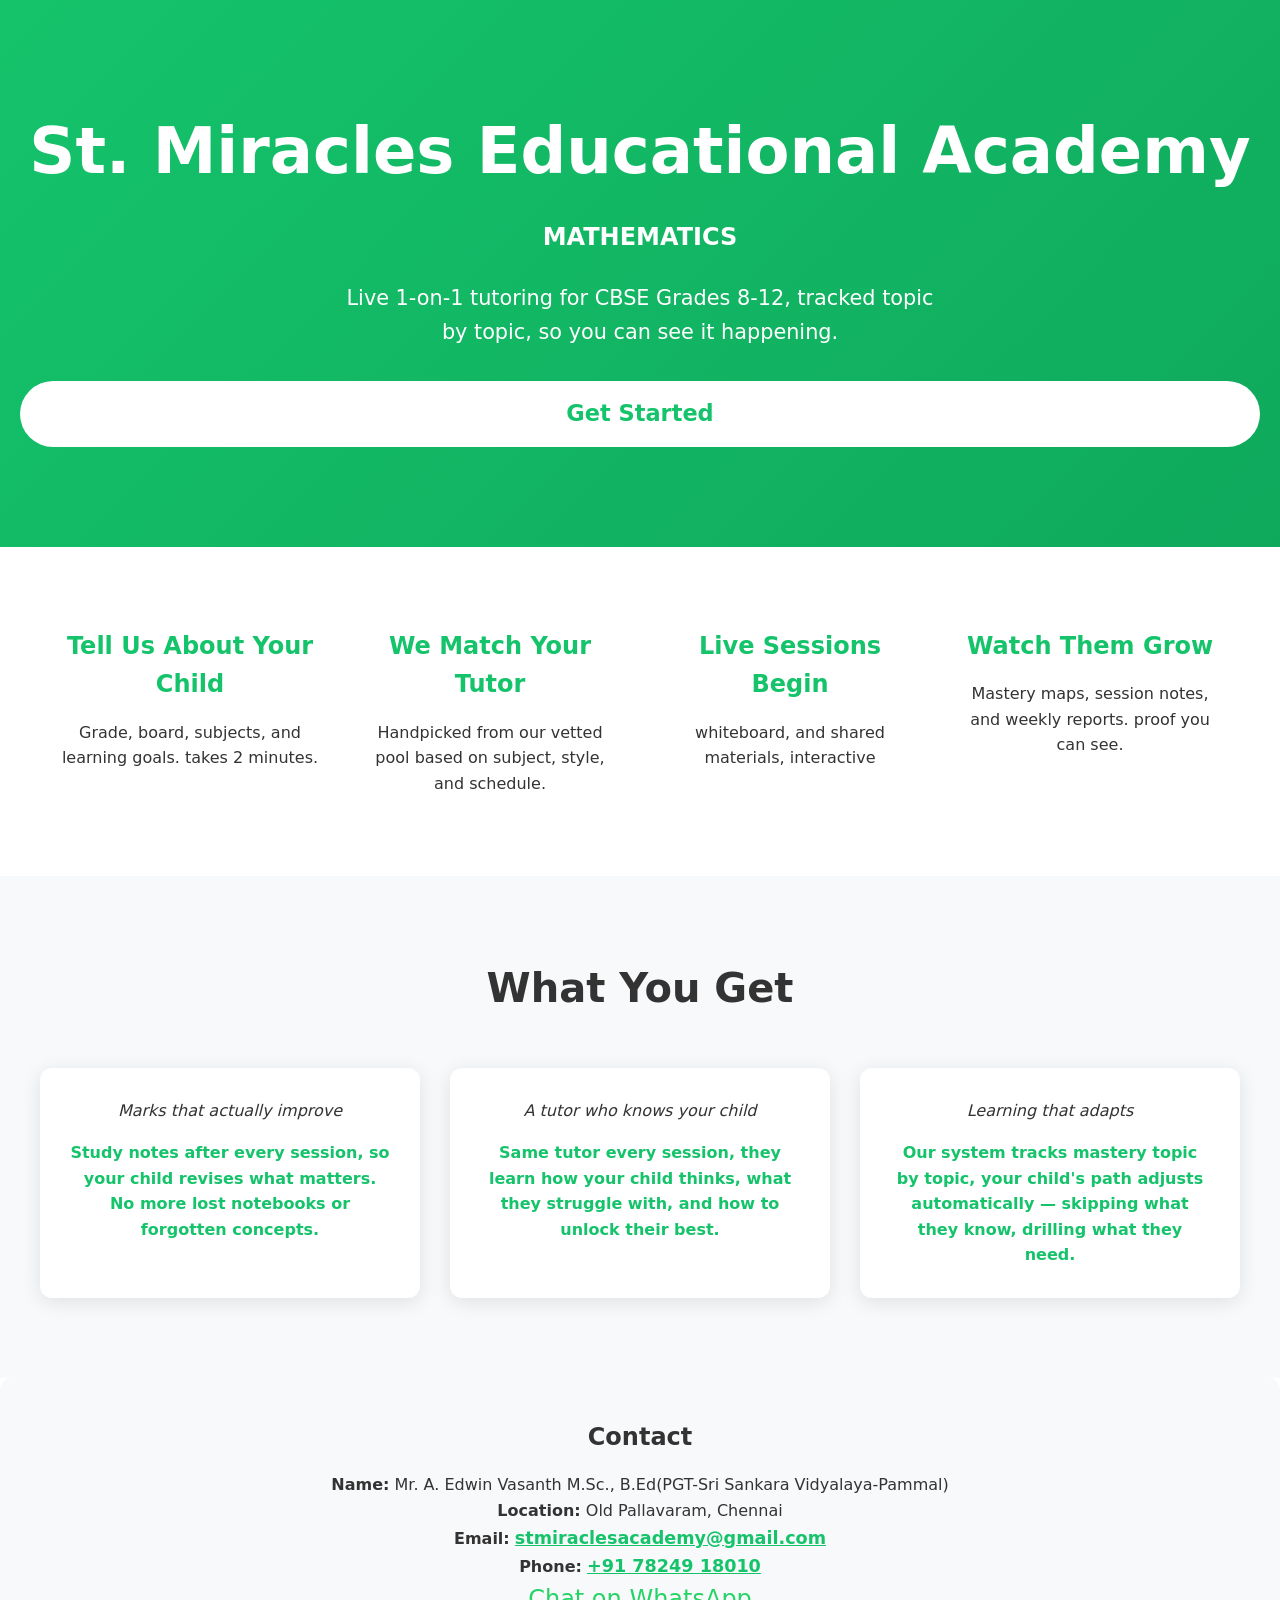
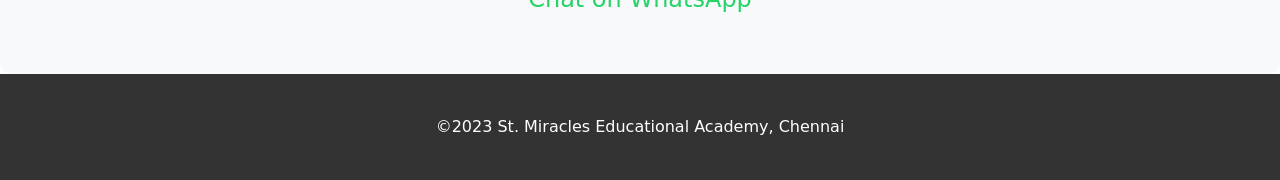
==== index.html @ 6f28f496 "Add files via upload" ====
<!DOCTYPE html>
<html lang="en">
<head>
    <meta charset="UTF-8">
    <meta name="viewport" content="width=device-width, initial-scale=1.0">
    <title>St. Miracles Educational Academy</title>
    <style>
        * { margin: 0; padding: 0; box-sizing: border-box; }
        body { font-family: system-ui, -apple-system, sans-serif; line-height: 1.6; color: #333; }
        .hero { background: linear-gradient(135deg, #15C36B 0%, #0fa95c 100%); color: white; text-align: center; padding: 100px 20px; min-height: 60vh; display: flex; flex-direction: column; justify-content: center; }
        .hero h1 { font-size: clamp(2.5rem, 5vw, 4rem); margin-bottom: 1rem; }
        .hero p { font-size: 1.3rem; margin-bottom: 2rem; max-width: 600px; margin-left: auto; margin-right: auto; }
        .cta { background: white; color: #15C36B; padding: 15px 30px; font-size: 1.2rem; font-weight: bold; border: none; border-radius: 50px; cursor: pointer; text-decoration: none; display: inline-block; transition: transform 0.3s; }
        .cta:hover { transform: scale(1.05); }
        .features { display: grid; grid-template-columns: repeat(auto-fit, minmax(250px, 1fr)); gap: 40px; padding: 80px 20px; max-width: 1200px; margin: 0 auto; }
        .feature { text-align: center; }
        .feature h3 { color: #15C36B; font-size: 1.5rem; margin-bottom: 1rem; }
        .testimonials { background: #f8f9fa; padding: 80px 20px; text-align: center; }
        .testimonials h2 { font-size: 2.5rem; margin-bottom: 3rem; color: #333; }
        .testimonial-grid { display: grid; grid-template-columns: repeat(auto-fit, minmax(300px, 1fr)); gap: 30px; max-width: 1200px; margin: 0 auto; }
        .testimonial { background: white; padding: 30px; border-radius: 12px; box-shadow: 0 4px 20px rgba(0,0,0,0.1); }
        .testimonial p { font-style: italic; margin-bottom: 1rem; }
        .testimonial-author { font-weight: bold; color: #15C36B; }
		.contact { background: #f8f9fa; border-radius: 12px; padding: 40px; text-align: center; }
        .contact h3 { color: #15C36B; margin-bottom: 1rem; }
        .contact-info { margin: 1rem 0; }
        .email-link { color: #15C36B; font-weight: bold; font-size: 1.1rem; }    
		footer { background: #333; color: white; text-align: center; padding: 40px 20px; }
        @media (max-width: 768px) { .hero { padding: 60px 20px; } .features { padding: 40px 20px; grid-template-columns: 1fr; } }
	    </style>
</head>
<body>
    <section class="hero">
        <h1> St. Miracles Educational Academy </h1> 
		<h2>MATHEMATICS</h2>
		<br>
		<p>Live 1-on-1 tutoring for CBSE Grades 8-12, tracked topic by topic, so you can see it happening. </p>
        <a href="cbse.html" class="cta"><h3>Get Started</h3></a>
    </section>

    <section class="features" id="features">
        <div class="feature">
            <h3>Tell Us About Your Child</h3>
            <p>Grade, board, subjects, and learning goals. takes 2 minutes.</p>
        </div>
        <div class="feature">
            <h3>We Match Your Tutor</h3>
            <p>Handpicked from our vetted pool based on subject, style, and schedule.</p>
        </div>
        <div class="feature">
            <h3>Live Sessions Begin</h3>
            <p>whiteboard, and shared materials, interactive</p>
        </div>
        <div class="feature">
            <h3>Watch Them Grow</h3>
            <p>Mastery maps, session notes, and weekly reports. proof you can see.</p>
        </div>		
    </section>
    <section class="testimonials">
        <h2>What You Get</h2>
        <div class="testimonial-grid">
            <div class="testimonial">
                <p>Marks that actually improve</p>
                <div class="testimonial-author">Study notes after every session, so your child revises what matters. No more lost notebooks or forgotten concepts.</div>
            </div>
            <div class="testimonial">
                <p>A tutor who knows your child</p>
                <div class="testimonial-author">Same tutor every session, they learn how your child thinks, what they struggle with, and how to unlock their best.</div>
            </div>
            <div class="testimonial">
                <p>Learning that adapts</p>
                <div class="testimonial-author">Our system tracks mastery topic by topic, your child's path adjusts automatically — skipping what they know, drilling what they need.</div>
            </div>
        </div>
    </section>
    <section class="section" id="contact">
        <div class="contact">
            <h2>Contact</h2>
            <div class="contact-info">
                <p><strong>Name:</strong> Mr. A. Edwin Vasanth M.Sc., B.Ed(PGT-Sri Sankara Vidyalaya-Pammal)</p>
                <p><strong>Location:</strong> Old Pallavaram, Chennai</p>
                <p><strong>Email:</strong> <a href="mailto:stmiraclesacademy@gmail.com" class="email-link">stmiraclesacademy@gmail.com</a></p>
                <p><strong>Phone:</strong> <a href="tel:+917824918010" class="email-link">+91 78249 18010</a></p>
				<a href="https://wa.me" target="_blank" rel="noopener noreferrer" style="color: #25D366; font-size: 24px; text-decoration: none;">
				<i class="fab fa-whatsapp"></i> Chat on WhatsApp</a>
            </div>
        </div>
    </section>
    <footer>
        <p>©2023 St. Miracles Educational Academy, Chennai</p>
    </footer>
</body>
</html>
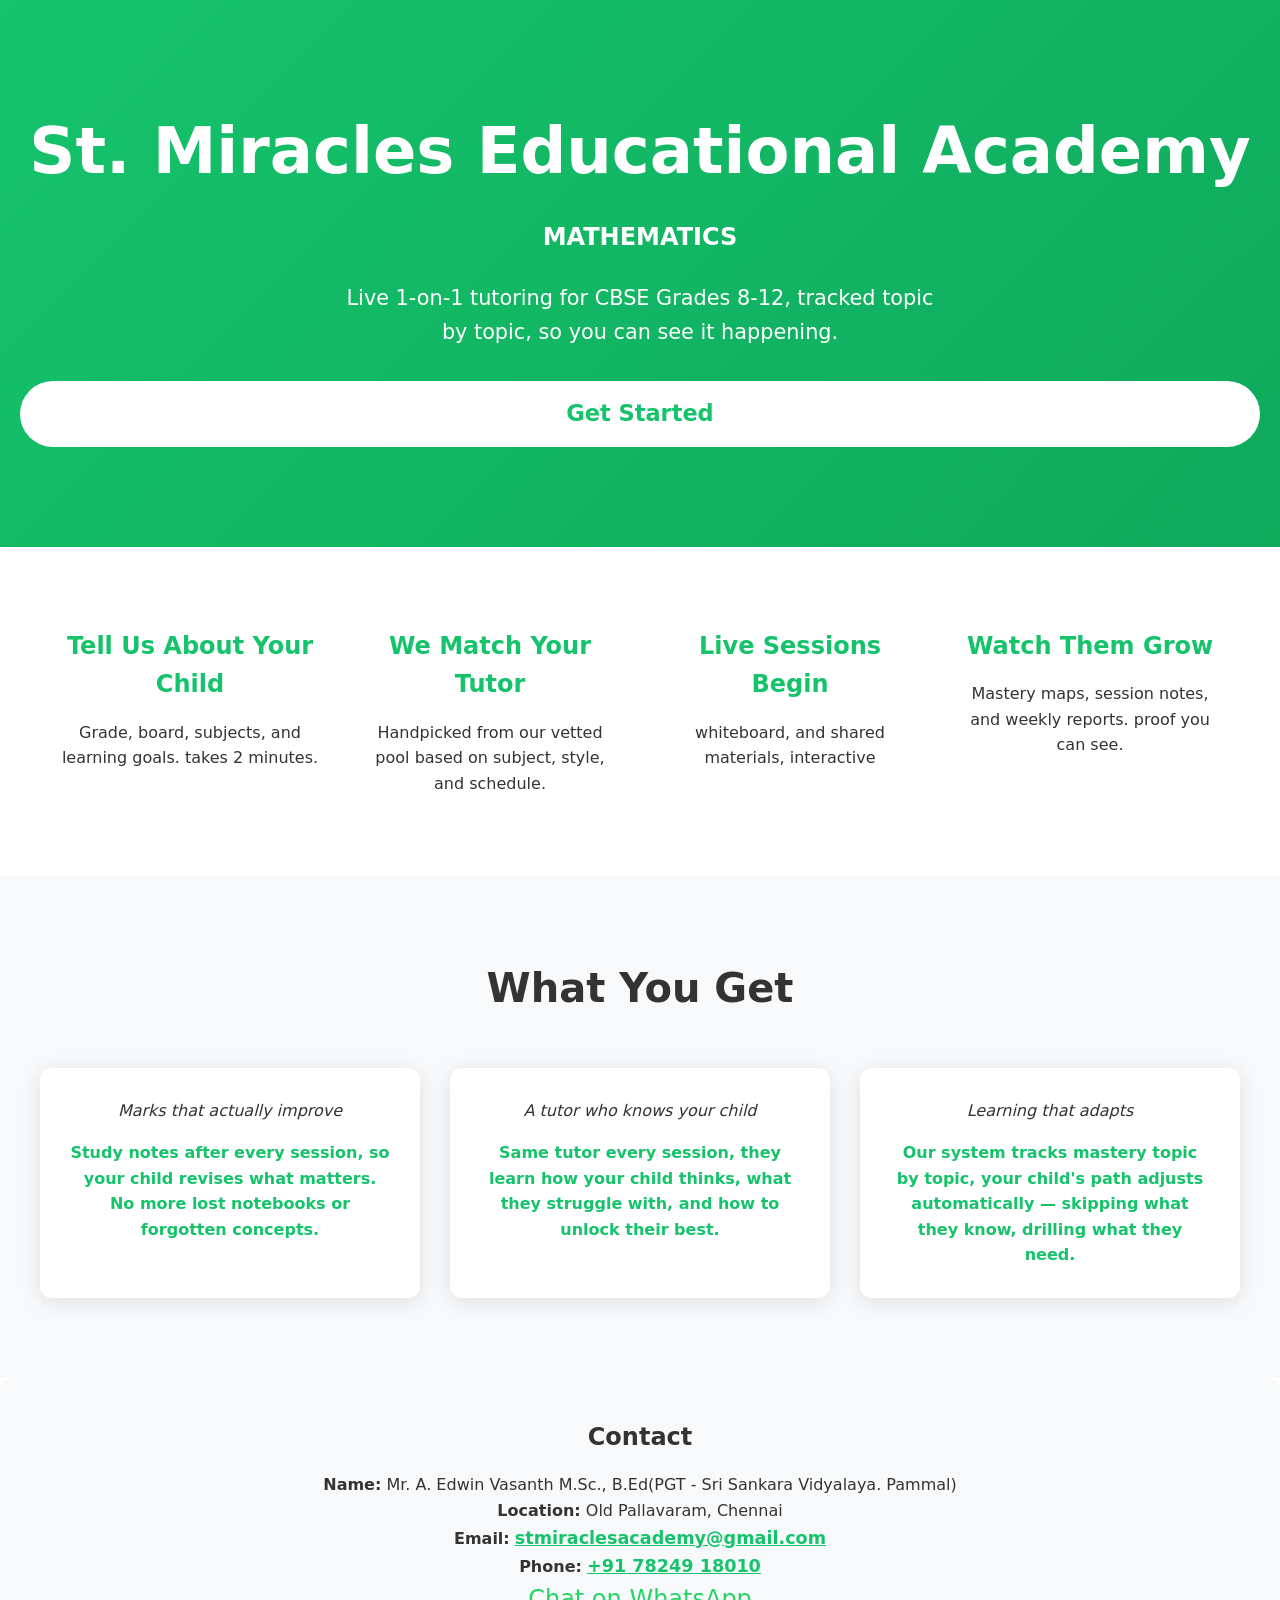
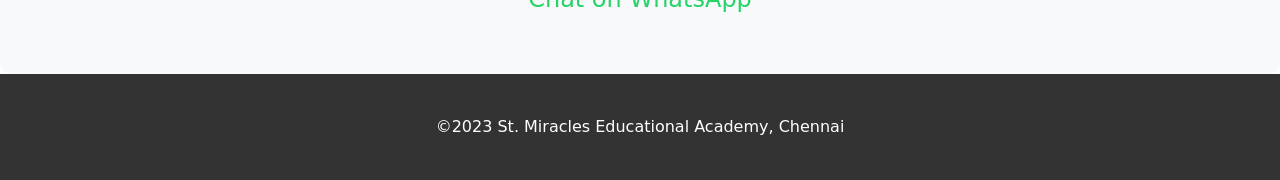
==== commit a8b65d6a: "Fix HTML entity encoding in index.html" ====
--- a/index.html
+++ b/index.html
@@ -77,7 +77,7 @@
         <div class="contact">
             <h2>Contact</h2>
             <div class="contact-info">
-                <p><strong>Name:</strong> Mr. A. Edwin Vasanth M.Sc., B.Ed(PGT-Sri Sankara Vidyalaya-Pammal)</p>
+                <p><strong>Name:</strong> Mr. A. Edwin Vasanth M.Sc., B.Ed(PGT - Sri Sankara Vidyalaya. Pammal)</p>
                 <p><strong>Location:</strong> Old Pallavaram, Chennai</p>
                 <p><strong>Email:</strong> <a href="mailto:stmiraclesacademy@gmail.com" class="email-link">stmiraclesacademy@gmail.com</a></p>
                 <p><strong>Phone:</strong> <a href="tel:+917824918010" class="email-link">+91 78249 18010</a></p>
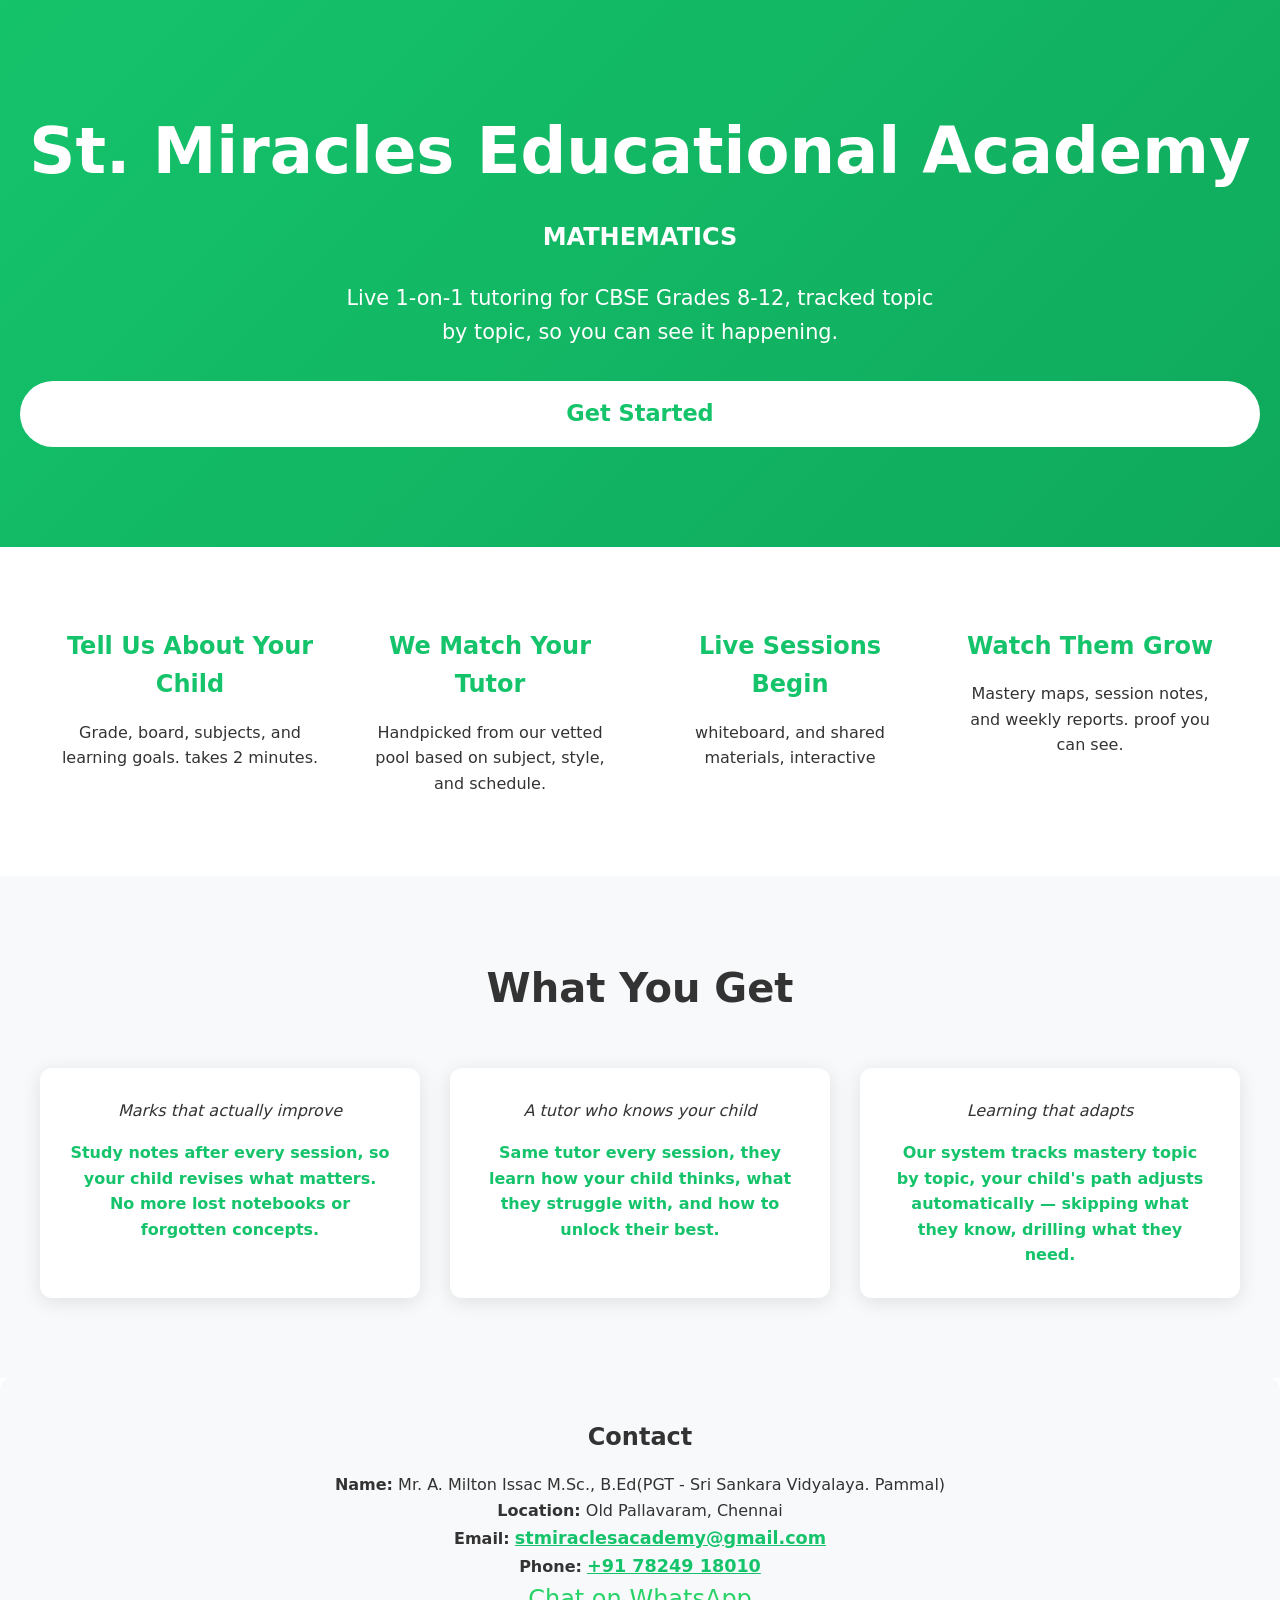
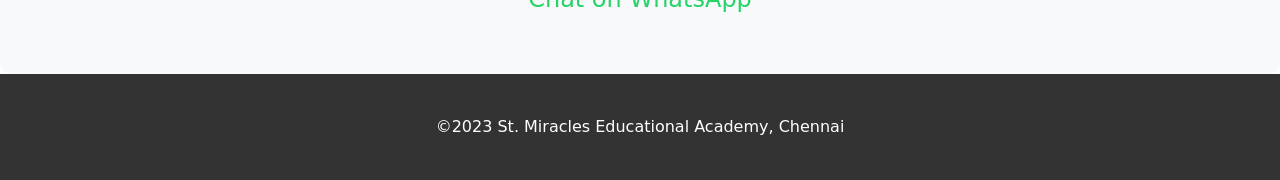
==== commit 38418222: "Update index.html" ====
--- a/index.html
+++ b/index.html
@@ -77,7 +77,7 @@
         <div class="contact">
             <h2>Contact</h2>
             <div class="contact-info">
-                <p><strong>Name:</strong> Mr. A. Edwin Vasanth M.Sc., B.Ed(PGT - Sri Sankara Vidyalaya. Pammal)</p>
+                <p><strong>Name:</strong> Mr. A. Milton Issac M.Sc., B.Ed(PGT - Sri Sankara Vidyalaya. Pammal)</p>
                 <p><strong>Location:</strong> Old Pallavaram, Chennai</p>
                 <p><strong>Email:</strong> <a href="mailto:stmiraclesacademy@gmail.com" class="email-link">stmiraclesacademy@gmail.com</a></p>
                 <p><strong>Phone:</strong> <a href="tel:+917824918010" class="email-link">+91 78249 18010</a></p>
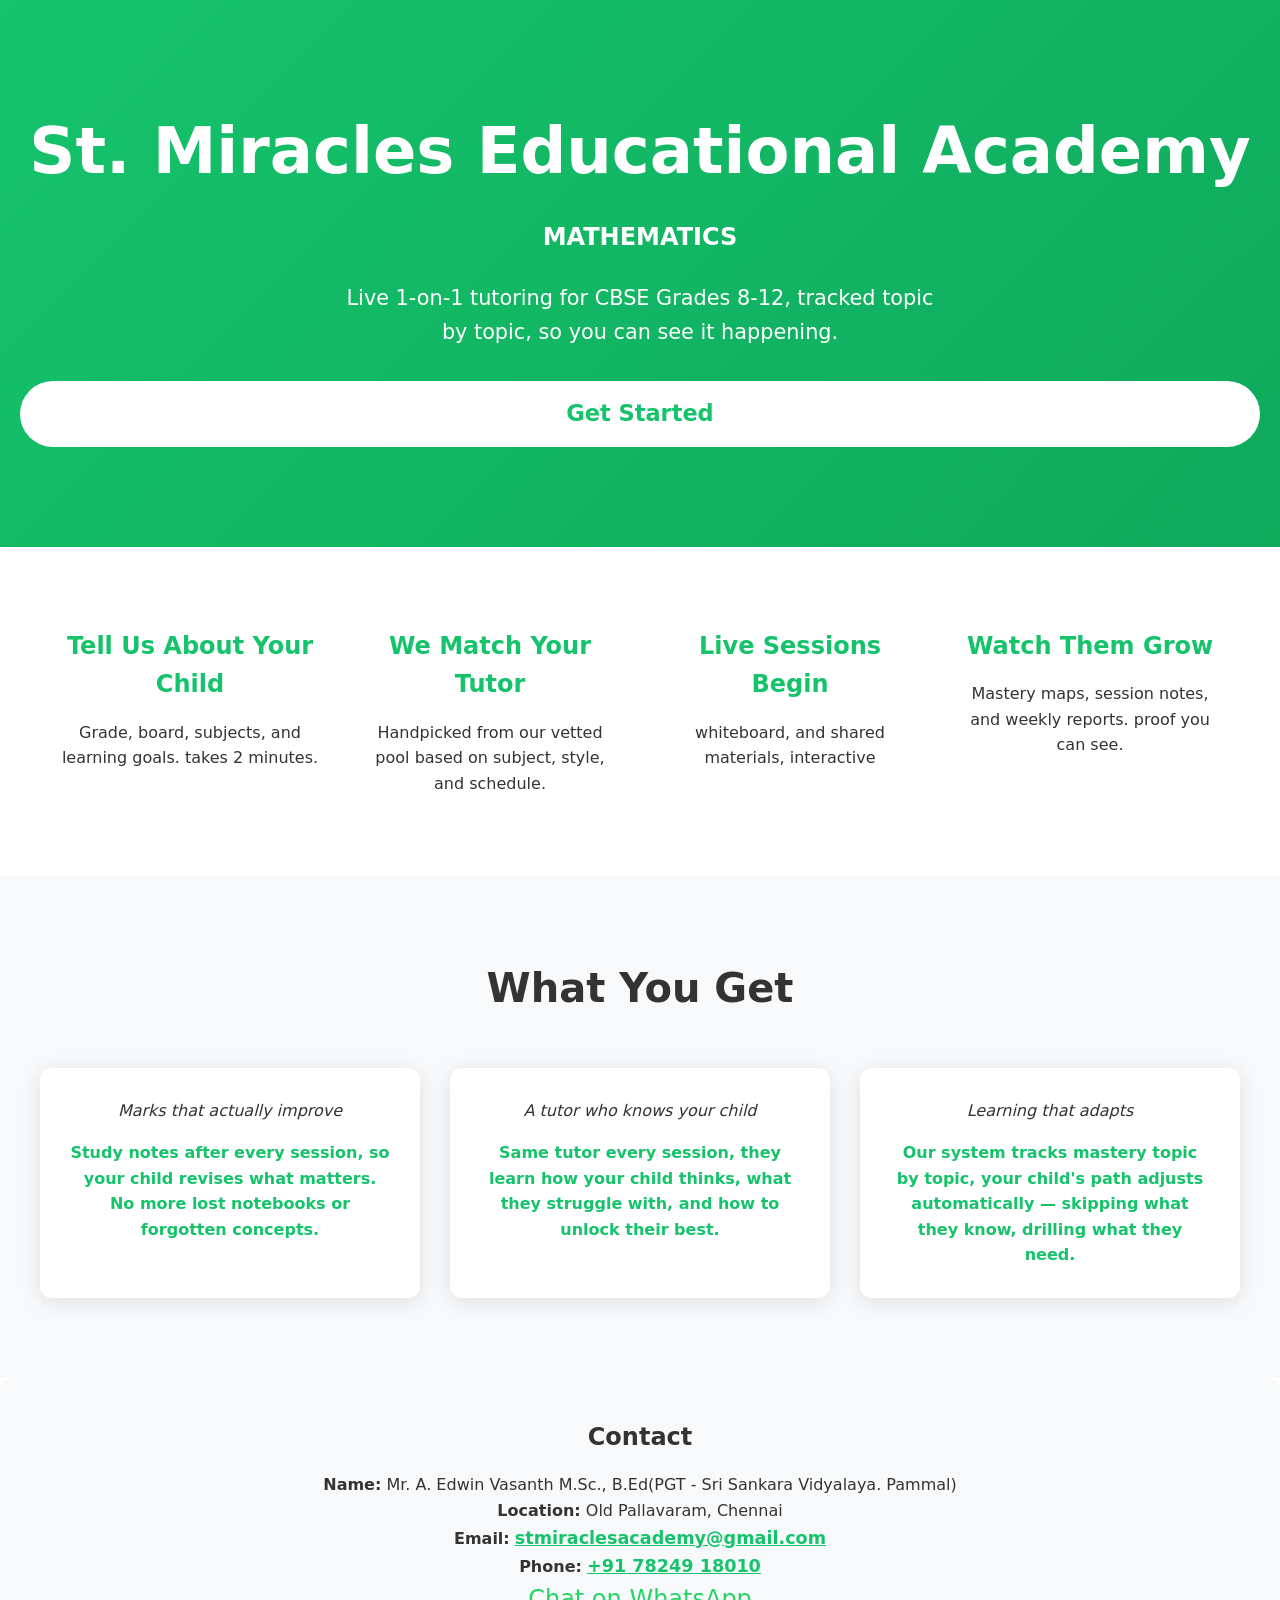
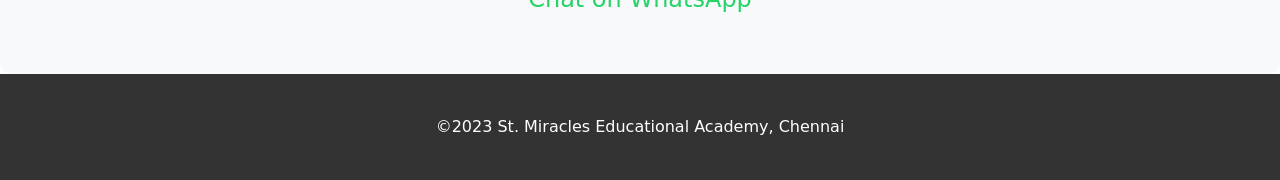
==== commit 2b11f14f: "Update index.html" ====
--- a/index.html
+++ b/index.html
@@ -77,7 +77,7 @@
         <div class="contact">
             <h2>Contact</h2>
             <div class="contact-info">
-                <p><strong>Name:</strong> Mr. A. Milton Issac M.Sc., B.Ed(PGT - Sri Sankara Vidyalaya. Pammal)</p>
+                <p><strong>Name:</strong> Mr. A. Edwin Vasanth M.Sc., B.Ed(PGT - Sri Sankara Vidyalaya. Pammal)</p>
                 <p><strong>Location:</strong> Old Pallavaram, Chennai</p>
                 <p><strong>Email:</strong> <a href="mailto:stmiraclesacademy@gmail.com" class="email-link">stmiraclesacademy@gmail.com</a></p>
                 <p><strong>Phone:</strong> <a href="tel:+917824918010" class="email-link">+91 78249 18010</a></p>
